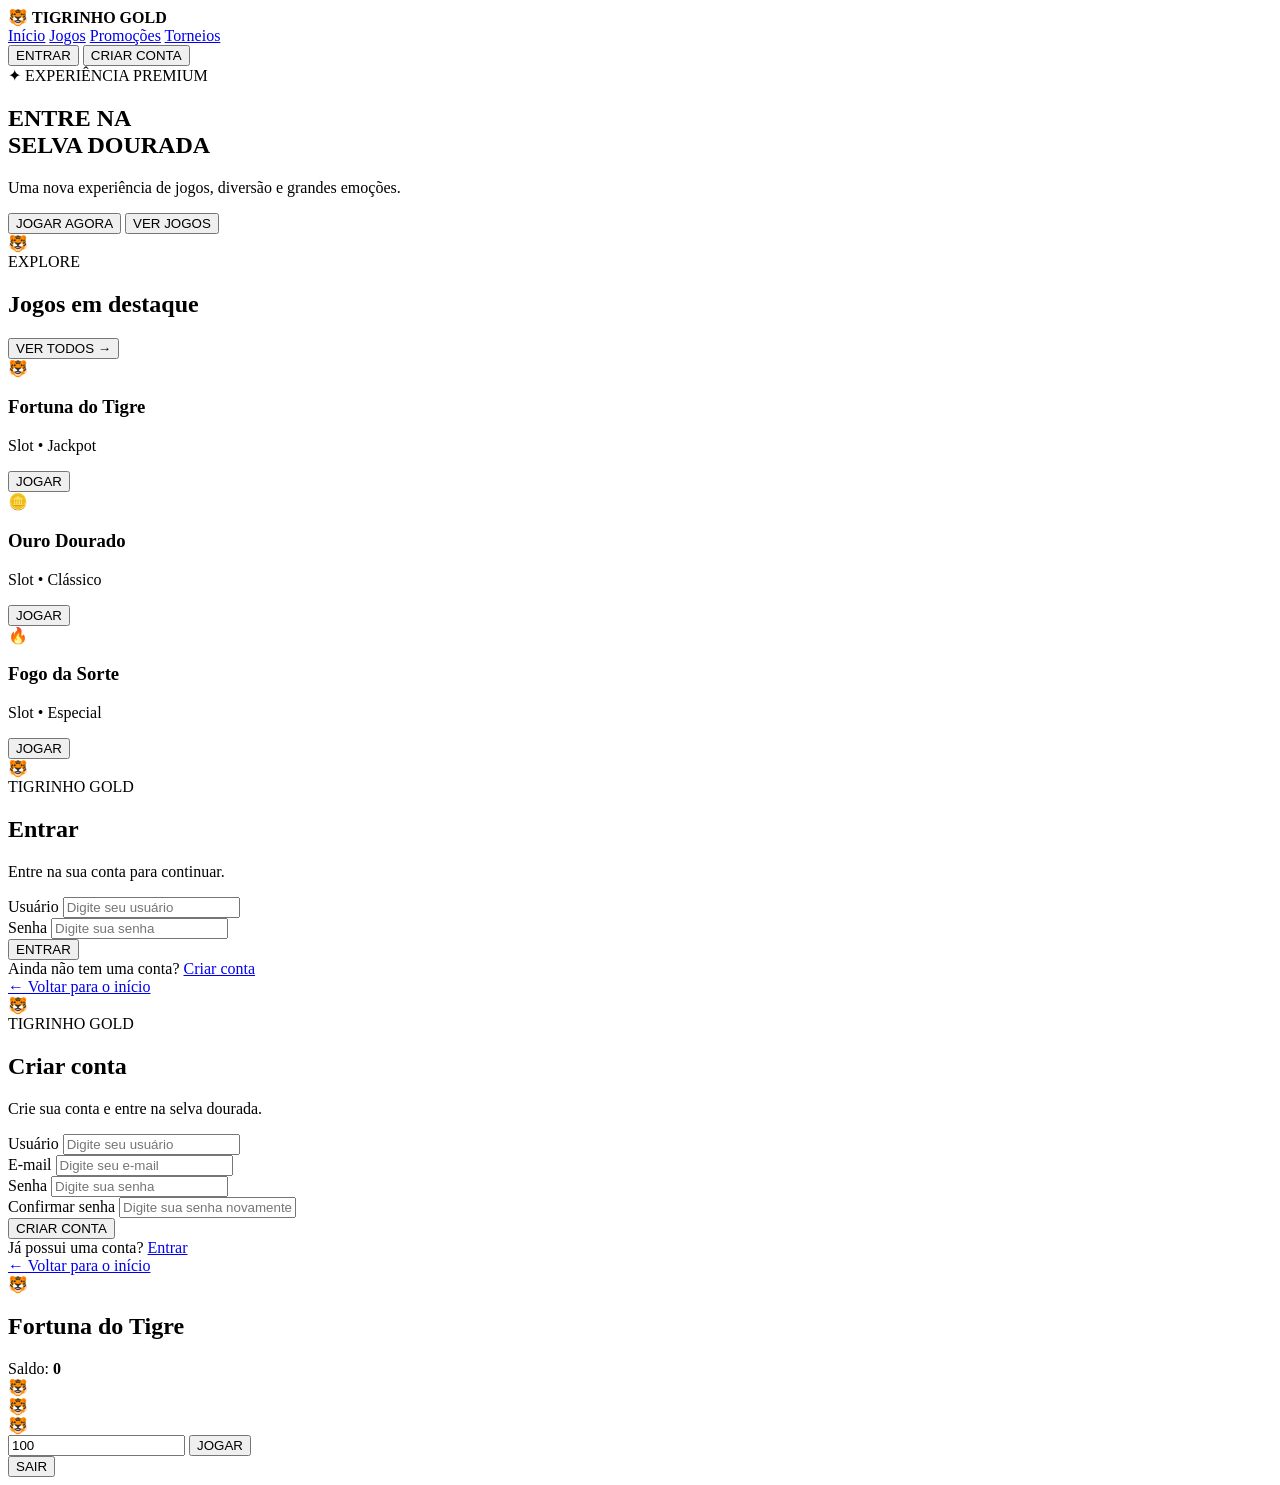
==== frontend/index.html @ 96196594 "Primeiro commit do GO-TIGRINHO" ====
<!DOCTYPE html>
<html lang="pt-BR">
<head>
    <meta charset="UTF-8">
    <meta name="viewport" content="width=device-width, initial-scale=1.0">

    <title>GO-TIGRINHO</title>

    <link rel="stylesheet" href="/assets/css/style.css">
</head>

<body>

<header id="main-header">

    <div class="logo">
        <span>🐯</span>
        <strong>TIGRINHO GOLD</strong>
    </div>

    <nav class="menu">
        <a href="#">Início</a>
        <a href="#">Jogos</a>
        <a href="#">Promoções</a>
        <a href="#">Torneios</a>
    </nav>

    <div class="account">
        <button class="btn-login">ENTRAR</button>
        <button class="btn-register">CRIAR CONTA</button>
    </div>

</header>


<main>

    <!-- ================= HOME ================= -->

    <div id="home-content">

        <section class="hero">

            <div class="hero-content">

                <div class="hero-badge">
                    ✦ EXPERIÊNCIA PREMIUM
                </div>

                <h1>
                    ENTRE NA<br>
                    <span>SELVA DOURADA</span>
                </h1>

                <p>
                    Uma nova experiência de jogos,
                    diversão e grandes emoções.
                </p>

                <div class="hero-buttons">
                    <button class="btn-primary">
                        JOGAR AGORA
                    </button>

                    <button class="btn-secondary">
                        VER JOGOS
                    </button>
                </div>

            </div>

            <div class="hero-tiger">
                🐯
            </div>

        </section>


        <section class="games-section">

            <div class="section-title">

                <div>
                    <span>EXPLORE</span>
                    <h2>Jogos em destaque</h2>
                </div>

                <button class="see-all">
                    VER TODOS →
                </button>

            </div>


            <div class="games-grid">

                <article class="game-card featured">

                    <div class="game-image tiger-game">
                        🐯
                    </div>

                    <div class="game-info">
                        <h3>Fortuna do Tigre</h3>
                        <p>Slot • Jackpot</p>

                        <button>JOGAR</button>
                    </div>

                </article>


                <article class="game-card">

                    <div class="game-image gold-game">
                        🪙
                    </div>

                    <div class="game-info">
                        <h3>Ouro Dourado</h3>
                        <p>Slot • Clássico</p>

                        <button>JOGAR</button>
                    </div>

                </article>


                <article class="game-card">

                    <div class="game-image fire-game">
                        🔥
                    </div>

                    <div class="game-info">
                        <h3>Fogo da Sorte</h3>
                        <p>Slot • Especial</p>

                        <button>JOGAR</button>
                    </div>

                </article>

            </div>

        </section>

    </div>


    <!-- ================= LOGIN ================= -->

    <section id="login-screen" class="auth-page">

        <div class="auth-card">

            <div class="auth-icon">🐯</div>

            <span class="auth-label">
                TIGRINHO GOLD
            </span>

            <h1>Entrar</h1>

            <p class="auth-description">
                Entre na sua conta para continuar.
            </p>


            <div class="form-group">

                <label for="login-username">
                    Usuário
                </label>

                <input
                    id="login-username"
                    type="text"
                    placeholder="Digite seu usuário"
                >

            </div>


            <div class="form-group">

                <label for="login-password">
                    Senha
                </label>

                <input
                    id="login-password"
                    type="password"
                    placeholder="Digite sua senha"
                >

            </div>


            <button
                id="login-submit"
                class="auth-submit"
            >
                ENTRAR
            </button>


            <div
                id="login-message"
                class="auth-message"
            ></div>


            <div class="auth-footer">

                Ainda não tem uma conta?

                <a href="#" id="go-register">
                    Criar conta
                </a>

            </div>


            <a
                href="#"
                class="back-home"
                id="back-home-login"
            >
                ← Voltar para o início
            </a>

        </div>

    </section>


    <!-- ================= CADASTRO ================= -->

    <section id="register-screen" class="auth-page">

        <div class="auth-card">

            <div class="auth-icon">🐯</div>

            <span class="auth-label">
                TIGRINHO GOLD
            </span>

            <h1>Criar conta</h1>

            <p class="auth-description">
                Crie sua conta e entre na selva dourada.
            </p>


            <div class="form-group">

                <label for="register-username">
                    Usuário
                </label>

                <input
                    id="register-username"
                    type="text"
                    placeholder="Digite seu usuário"
                >

            </div>


            <div class="form-group">

                <label for="register-email">
                    E-mail
                </label>

                <input
                    id="register-email"
                    type="email"
                    placeholder="Digite seu e-mail"
                >

            </div>


            <div class="form-group">

                <label for="register-password">
                    Senha
                </label>

                <input
                    id="register-password"
                    type="password"
                    placeholder="Digite sua senha"
                >

            </div>


            <div class="form-group">

                <label for="register-password-confirm">
                    Confirmar senha
                </label>

                <input
                    id="register-password-confirm"
                    type="password"
                    placeholder="Digite sua senha novamente"
                >

            </div>


            <button
                id="register-submit"
                class="auth-submit"
            >
                CRIAR CONTA
            </button>


            <div
                id="register-message"
                class="auth-message"
            ></div>


            <div class="auth-footer">

                Já possui uma conta?

                <a href="#" id="go-login">
                    Entrar
                </a>

            </div>


            <a
                href="#"
                class="back-home"
                id="back-home-register"
            >
                ← Voltar para o início
            </a>

        </div>

    </section>


    <!-- ================= JOGO ================= -->

    <section id="game-screen" class="game-page">

        <div class="game-card-main">

            <div class="auth-icon">
                🐯
            </div>

            <h1>Fortuna do Tigre</h1>

            <div class="balance">
                Saldo:
                <strong id="balance">
                    0
                </strong>
            </div>


            <div class="slots">

                <div id="slot1" class="slot">
                    🐯
                </div>

                <div id="slot2" class="slot">
                    🐯
                </div>

                <div id="slot3" class="slot">
                    🐯
                </div>

            </div>


            <input
                id="bet"
                type="number"
                min="1"
                value="100"
                placeholder="Valor da aposta"
            >


            <button id="play-button">
                JOGAR
            </button>


            <div
                id="game-message"
                class="auth-message"
            ></div>


            <button
                id="logout-button"
                class="logout-button"
            >
                SAIR
            </button>

        </div>

    </section>

</main>


<script src="/assets/js/app.js"></script>

</body>
</html>
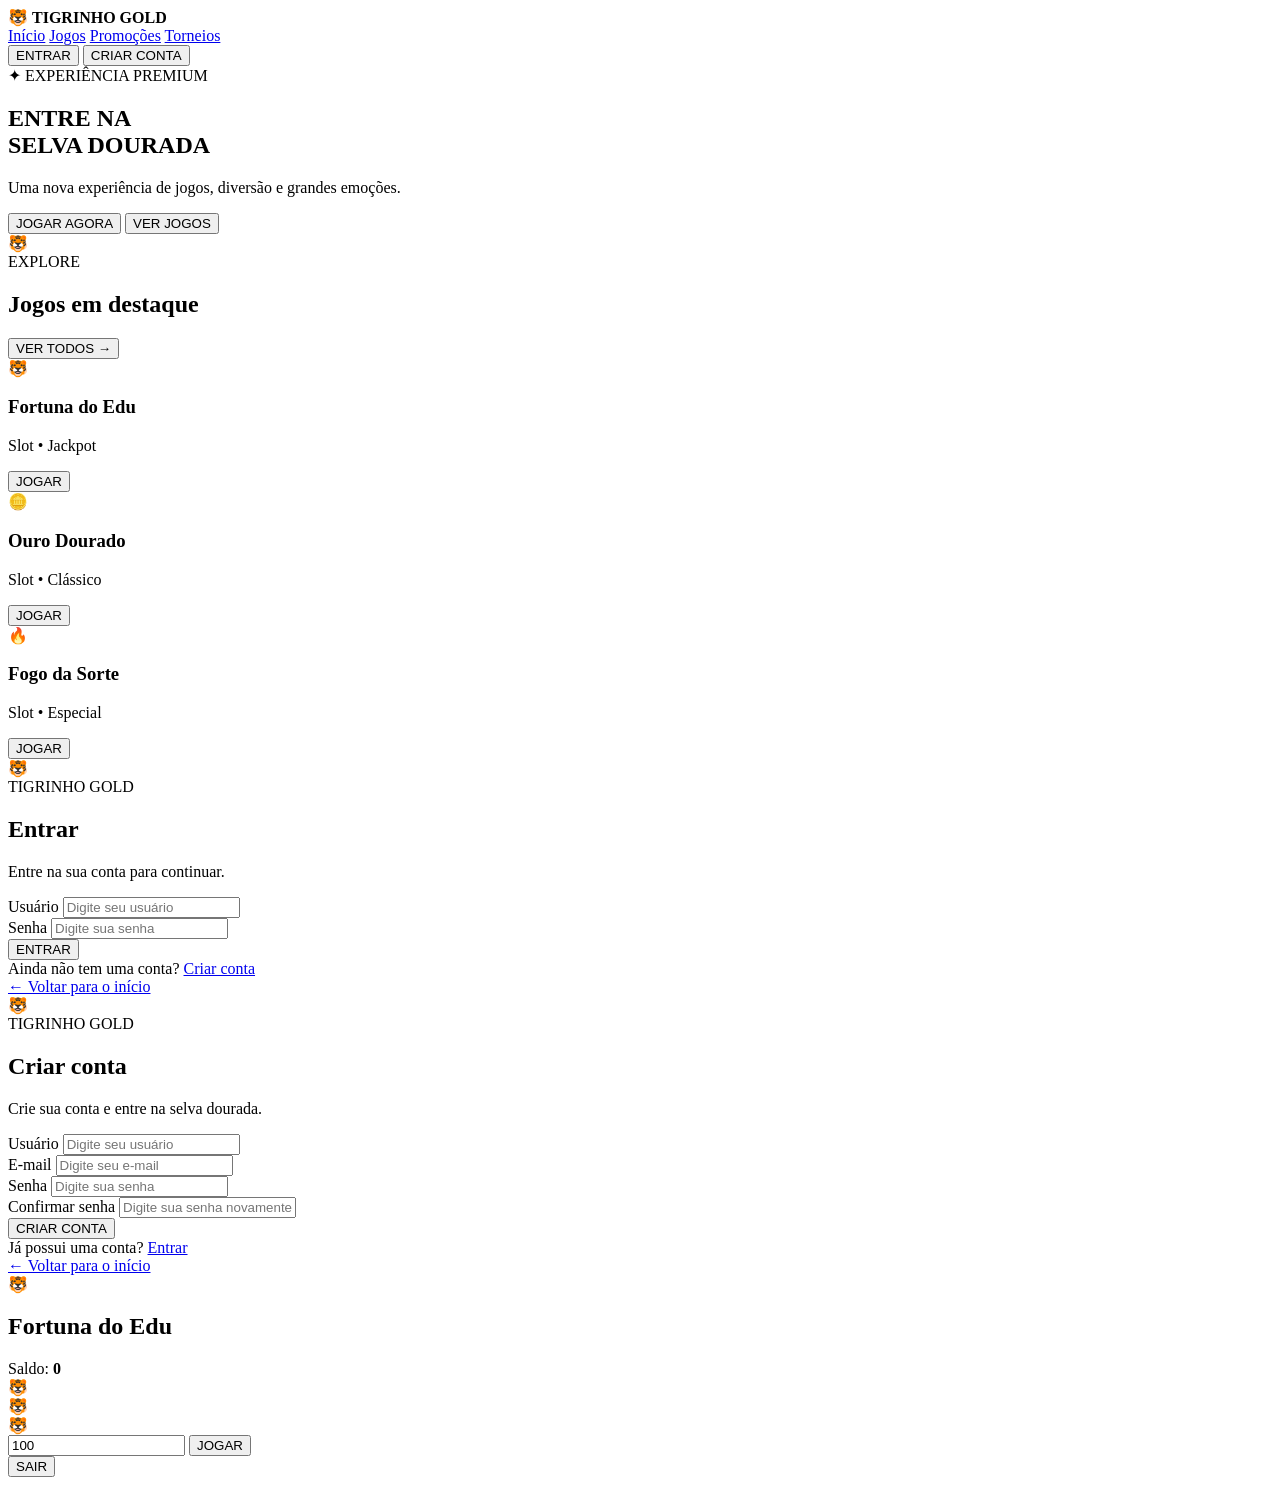
==== commit 9b19b909: "Altera nome do site" ====
--- a/frontend/index.html
+++ b/frontend/index.html
@@ -101,7 +101,7 @@
                     </div>
 
                     <div class="game-info">
-                        <h3>Fortuna do Tigre</h3>
+                        <h3>Fortuna do Edu</h3>
                         <p>Slot • Jackpot</p>
 
                         <button>JOGAR</button>
@@ -362,7 +362,7 @@
                 🐯
             </div>
 
-            <h1>Fortuna do Tigre</h1>
+            <h1>Fortuna do Edu</h1>
 
             <div class="balance">
                 Saldo:
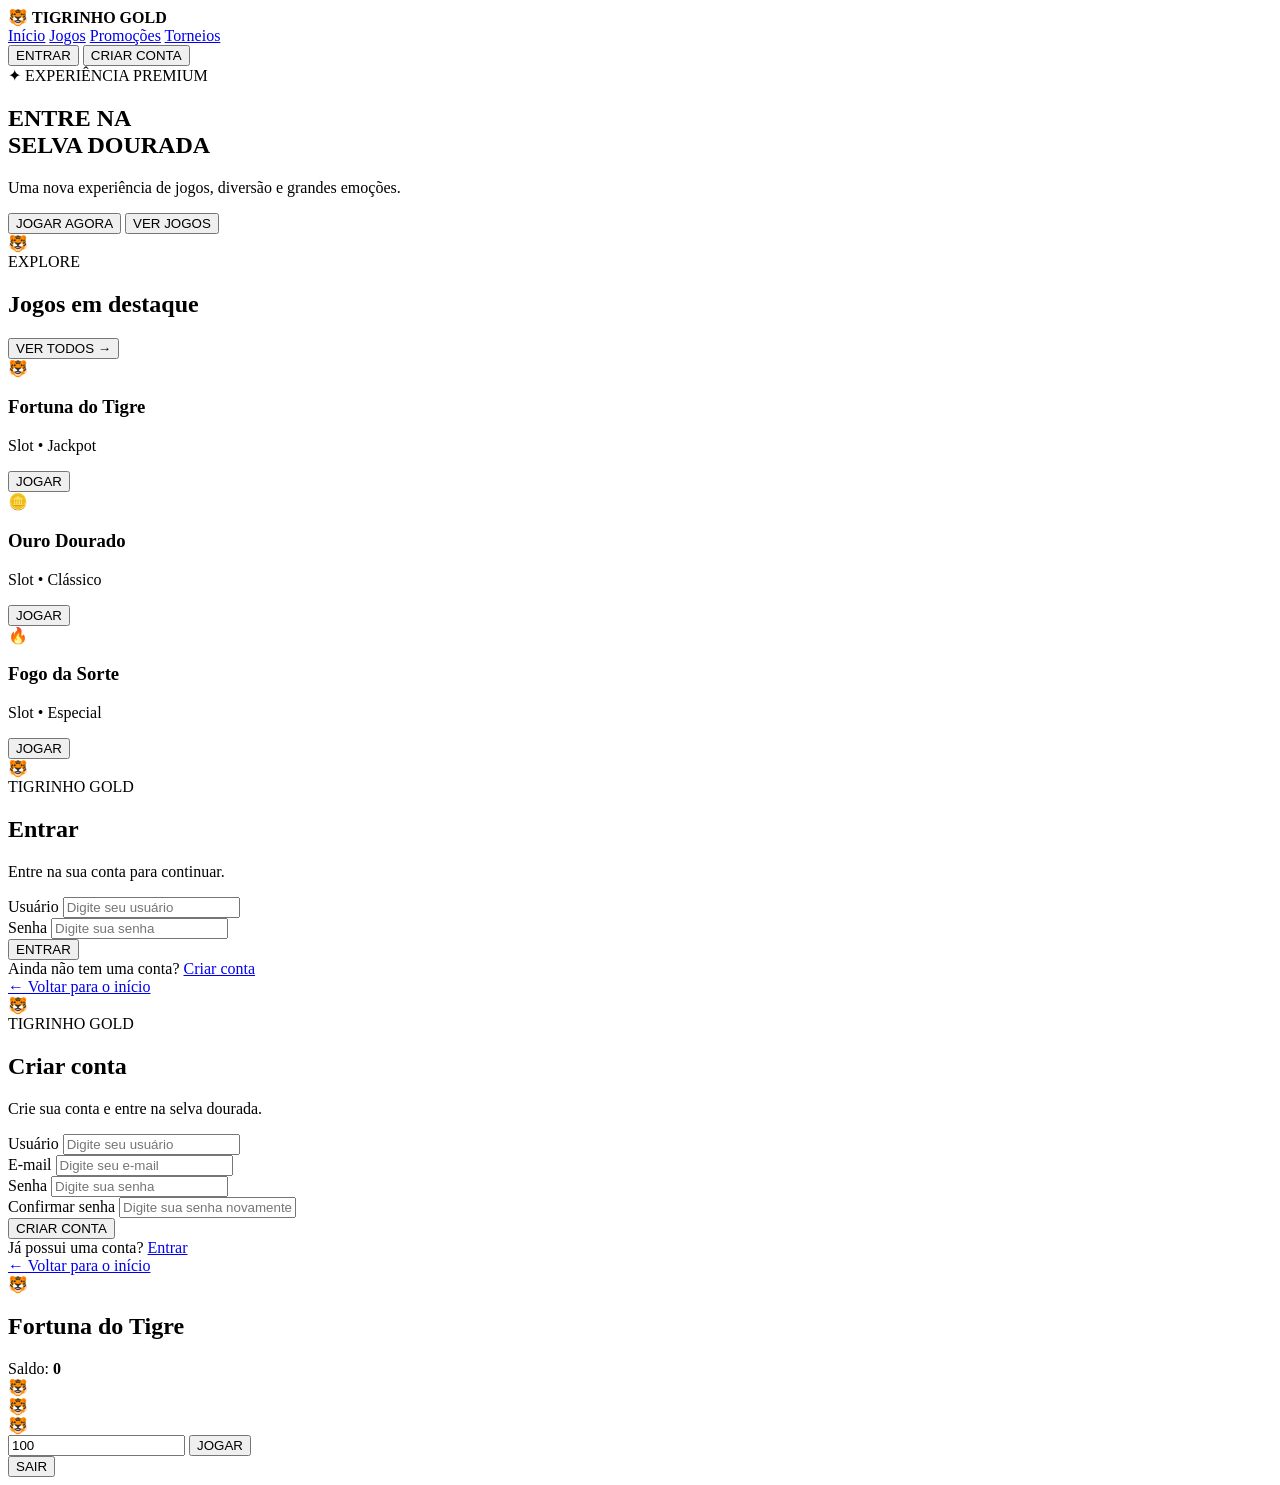
==== commit f46aeac5: "Altera nome do site" ====
--- a/frontend/index.html
+++ b/frontend/index.html
@@ -101,7 +101,7 @@
                     </div>
 
                     <div class="game-info">
-                        <h3>Fortuna do Edu</h3>
+                        <h3>Fortuna do Tigre</h3>
                         <p>Slot • Jackpot</p>
 
                         <button>JOGAR</button>
@@ -362,7 +362,7 @@
                 🐯
             </div>
 
-            <h1>Fortuna do Edu</h1>
+            <h1>Fortuna do Tigre</h1>
 
             <div class="balance">
                 Saldo:
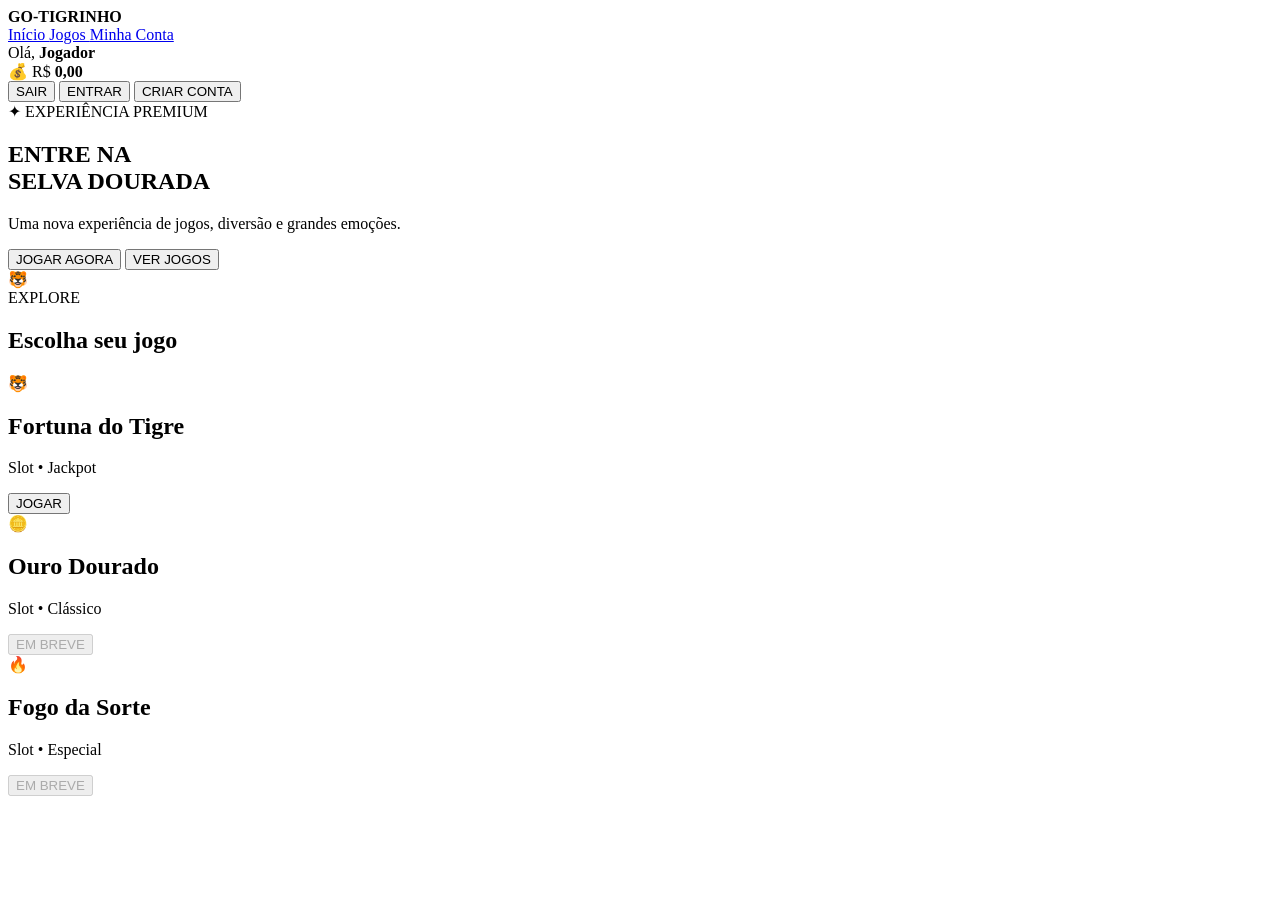
==== commit 8c232249: "Altera nome do site" ====
--- a/frontend/index.html
+++ b/frontend/index.html
@@ -1,429 +1,1054 @@
-<!DOCTYPE html>
+﻿<!DOCTYPE html>
 <html lang="pt-BR">
+
 <head>
     <meta charset="UTF-8">
-    <meta name="viewport" content="width=device-width, initial-scale=1.0">
+
+    <meta
+        name="viewport"
+        content="width=device-width, initial-scale=1.0"
+    >
 
     <title>GO-TIGRINHO</title>
 
-    <link rel="stylesheet" href="/assets/css/style.css">
+    <link
+        rel="stylesheet"
+        href="/assets/css/style.css"
+    >
+<style id="bet-selector-style">
+
+.bet-control {
+    position: relative;
+    display: inline-block;
+    width: auto;
+}
+
+.bet-button {
+    display: inline-flex !important;
+    align-items: center;
+    justify-content: center;
+    gap: 6px;
+    min-width: 100px;
+    height: 38px;
+    padding: 0 12px;
+    border: 1px solid rgba(255,255,255,0.18);
+    border-radius: 8px;
+    background: rgba(20,20,20,0.85);
+    color: #ffffff;
+    font-size: 14px;
+    font-weight: 700;
+    cursor: pointer;
+    box-sizing: border-box;
+}
+
+.bet-button:hover {
+    background: rgba(35,35,35,0.95);
+}
+
+.bet-arrow {
+    font-size: 9px;
+    opacity: 0.75;
+}
+
+.bet-options {
+    display: none !important;
+    position: absolute;
+    z-index: 99999;
+    top: calc(100% + 6px);
+    left: 0;
+    width: 230px;
+    max-height: 260px;
+    overflow-y: auto;
+    padding: 8px;
+    box-sizing: border-box;
+    border: 1px solid rgba(255,255,255,0.15);
+    border-radius: 10px;
+    background: #181818;
+    box-shadow: 0 10px 30px rgba(0,0,0,0.45);
+    grid-template-columns: repeat(4, 1fr);
+    gap: 5px;
+}
+
+.bet-options.show {
+    display: grid !important;
+}
+
+.bet-options button {
+    height: 32px;
+    padding: 0 4px;
+    border: 0;
+    border-radius: 6px;
+    background: #292929;
+    color: #ffffff;
+    font-size: 12px;
+    font-weight: 600;
+    cursor: pointer;
+}
+
+.bet-options button:hover {
+    background: #3b3b3b;
+}
+
+#bet {
+    display: none !important;
+}
+
+</style>
 </head>
 
 <body>
 
-<header id="main-header">
-
-    <div class="logo">
-        <span>🐯</span>
-        <strong>TIGRINHO GOLD</strong>
+<header class="header">
+
+    <div class="header-left">
+
+        <div class="logo">
+            <strong>
+                <span class="logo-go">GO-</span><span class="logo-tigrinho">TIGRINHO</span>
+            </strong>
+        </div>
+
+        <nav class="menu">
+
+            <a href="#" id="menu-home">
+                Início
+            </a>
+
+            <a href="#" id="menu-games">
+                Jogos
+            </a>
+
+            <a href="#" id="menu-account">
+                Minha Conta
+            </a>
+
+        </nav>
+
     </div>
 
-    <nav class="menu">
-        <a href="#">Início</a>
-        <a href="#">Jogos</a>
-        <a href="#">Promoções</a>
-        <a href="#">Torneios</a>
-    </nav>
 
     <div class="account">
-        <button class="btn-login">ENTRAR</button>
-        <button class="btn-register">CRIAR CONTA</button>
+
+        <div
+            id="logged-user"
+            class="logged-user"
+        >
+            Olá,
+            <strong id="header-username">
+                Jogador
+            </strong>
+        </div>
+
+
+        <div
+            id="header-balance"
+            class="header-balance"
+        >
+            💰 R$
+            <strong id="header-balance-value">
+                0,00
+            </strong>
+        </div>
+
+
+        <button
+            id="header-logout"
+            class="logout-button"
+        >
+            SAIR
+        </button>
+
+
+        <button
+            id="header-login"
+            class="btn-login"
+        >
+            ENTRAR
+        </button>
+
+
+        <button
+            id="header-register"
+            class="btn-register"
+        >
+            CRIAR CONTA
+        </button>
+
     </div>
 
 </header>
 
 
-<main>
-
-    <!-- ================= HOME ================= -->
-
-    <div id="home-content">
-
-        <section class="hero">
-
-            <div class="hero-content">
-
-                <div class="hero-badge">
-                    ✦ EXPERIÊNCIA PREMIUM
+<!-- =====================================================
+     HOME
+===================================================== -->
+
+<main id="page-home">
+
+    <section class="hero">
+
+        <div class="hero-content">
+
+            <div class="hero-badge">
+                ✦ EXPERIÊNCIA PREMIUM
+            </div>
+
+            <h1>
+                ENTRE NA<br>
+                <span>SELVA DOURADA</span>
+            </h1>
+
+            <p>
+                Uma nova experiência de jogos,
+                diversão e grandes emoções.
+            </p>
+
+            <div class="hero-buttons">
+
+                <button
+                    id="hero-play"
+                    class="btn-primary"
+                >
+                    JOGAR AGORA
+                </button>
+
+                <button
+                    id="hero-games"
+                    class="btn-secondary"
+                >
+                    VER JOGOS
+                </button>
+
+            </div>
+
+        </div>
+
+
+        <div class="hero-tiger">
+            🐯
+        </div>
+
+    </section>
+
+
+    <section class="games-section">
+
+        <div class="page-title">
+
+            <div>
+                <span>EXPLORE</span>
+
+                <h1>
+                    Escolha seu jogo
+                </h1>
+            </div>
+
+        </div>
+
+
+        <div class="games-grid">
+
+
+            <article class="game-card featured">
+
+                <div class="game-icon tiger-game">
+
+                    <div class="tiger-animated">
+                        🐯
+                    </div>
+
                 </div>
 
-                <h1>
-                    ENTRE NA<br>
-                    <span>SELVA DOURADA</span>
-                </h1>
+
+                <h2>
+                    Fortuna do Tigre
+                </h2>
 
                 <p>
-                    Uma nova experiência de jogos,
-                    diversão e grandes emoções.
+                    Slot • Jackpot
                 </p>
 
-                <div class="hero-buttons">
-                    <button class="btn-primary">
-                        JOGAR AGORA
-                    </button>
-
-                    <button class="btn-secondary">
-                        VER JOGOS
-                    </button>
+                <button id="game-tiger">
+                    JOGAR
+                </button>
+
+            </article>
+
+
+            <article class="game-card">
+
+                <div class="game-icon gold-game">
+                    🪙
                 </div>
 
+                <h2>
+                    Ouro Dourado
+                </h2>
+
+                <p>
+                    Slot • Clássico
+                </p>
+
+                <button disabled>
+                    EM BREVE
+                </button>
+
+            </article>
+
+
+            <article class="game-card">
+
+                <div class="game-icon fire-game">
+                    🔥
+                </div>
+
+                <h2>
+                    Fogo da Sorte
+                </h2>
+
+                <p>
+                    Slot • Especial
+                </p>
+
+                <button disabled>
+                    EM BREVE
+                </button>
+
+            </article>
+
+        </div>
+
+    </section>
+
+</main>
+
+
+<!-- =====================================================
+     LOGIN
+===================================================== -->
+
+<section id="page-login" style="display:none;">
+
+    <div class="auth-box">
+
+        <div class="auth-icon">
+            🐯
+        </div>
+
+        <span class="auth-label">
+            <span class="logo-go">GO-</span><span class="logo-tigrinho">TIGRINHO</span>
+        </span>
+
+        <h1>
+            Entrar
+        </h1>
+
+        <p class="auth-description">
+            Entre na sua conta para continuar.
+        </p>
+
+
+        <div class="form-group login-field">
+
+            <label for="login-username">
+                Usuário
+            </label>
+
+            <input
+                id="login-username"
+                type="text"
+                placeholder="Digite seu usuário"
+            >
+
+        </div>
+
+
+        <div class="form-group login-field">
+
+            <label for="login-password">
+                Senha
+            </label>
+
+            <input
+                id="login-password"
+                type="password"
+                placeholder="Digite sua senha"
+            >
+
+        </div>
+
+
+        <button
+            id="login-submit"
+            class="auth-submit"
+        >
+            ENTRAR
+        </button>
+
+
+        <a
+            href="#"
+            id="forgot-password-link"
+            class="forgot-password-link"
+        >
+            Esqueci minha senha
+        </a>
+
+
+        <div
+            id="login-message"
+            class="auth-message"
+        ></div>
+
+
+        <div class="auth-footer">
+
+            Ainda não tem uma conta?
+
+            <a
+                href="#"
+                id="go-register"
+            >
+                Criar conta
+            </a>
+
+        </div>
+
+
+        <a
+            href="#"
+            class="back-home"
+            id="back-home-login"
+        >
+            ← Voltar para o início
+        </a>
+
+
+        <!-- RECUPERAÇÃO -->
+
+<div
+    id="forgot-password-view"
+    class="forgot-password-view"
+    style="display:none;"
+>
+
+<div class="forgot-icon">
+    🔐
+</div>
+
+<h2>
+    Recuperar senha
+</h2>
+
+<p>
+    Digite o e-mail cadastrado
+    na sua conta.
+</p>
+
+
+<div class="form-group">
+
+    <label for="forgot-email">
+        E-mail da conta
+    </label>
+
+    <input
+        id="forgot-email"
+        type="email"
+        placeholder="Digite seu e-mail"
+    >
+
+</div>
+
+
+<button
+    id="send-reset-code"
+    class="auth-submit"
+>
+    ENVIAR CÓDIGO
+</button>
+
+
+<!-- ÁREA DO CÓDIGO -->
+
+<div
+    id="reset-code-area"
+    style="display:none;"
+>
+
+    <div class="form-group">
+
+        <label for="reset-code">
+            Código recebido
+        </label>
+
+        <input
+            id="reset-code"
+            type="text"
+            inputmode="numeric"
+            maxlength="6"
+            placeholder="Digite o código recebido"
+        >
+
+    </div>
+
+
+    <button
+        id="confirm-reset-code"
+        class="auth-submit"
+    >
+        CONFIRMAR CÓDIGO
+    </button>
+
+
+    <!-- NOVA SENHA
+         FICA ESCONDIDA ATÉ O CÓDIGO SER CONFIRMADO -->
+
+    <div
+        id="new-password-area"
+        style="display:none;"
+    >
+
+        <div class="form-group">
+
+            <label for="new-password">
+                Nova senha
+            </label>
+
+            <input
+                id="new-password"
+                type="password"
+                placeholder="Digite a nova senha"
+            >
+
+        </div>
+
+
+        <div class="form-group">
+
+            <label for="new-password-confirm">
+                Confirmar nova senha
+            </label>
+
+            <input
+                id="new-password-confirm"
+                type="password"
+                placeholder="Digite novamente"
+            >
+
+        </div>
+
+
+        <button
+            id="reset-password-submit"
+            class="auth-submit"
+        >
+            ALTERAR SENHA
+        </button>
+
+    </div>
+
+</div>
+
+
+<div
+    id="forgot-message"
+    class="auth-message"
+></div>
+
+
+<a
+    href="#"
+    id="back-to-login"
+    class="back-home"
+>
+    ← Voltar para entrar
+</a>
+
+</div>
+
+
+
+    </div>
+
+</section>
+
+
+<!-- =====================================================
+     CADASTRO
+===================================================== -->
+
+<section id="page-register" style="display:none;">
+
+    <div class="auth-box">
+
+        <div class="auth-icon">
+            🐯
+        </div>
+
+        <span class="auth-label">
+            <span class="logo-go">GO-</span><span class="logo-tigrinho">TIGRINHO</span>
+        </span>
+
+        <h1>
+            Criar conta
+        </h1>
+
+        <p class="auth-description">
+            Crie sua conta e entre na selva dourada.
+        </p>
+
+
+        <div class="form-group">
+
+            <label for="register-username">
+                Usuário
+            </label>
+
+            <input
+                id="register-username"
+                type="text"
+                placeholder="Digite seu usuário"
+            >
+
+        </div>
+
+
+        <div class="form-group">
+
+            <label for="register-email">
+                E-mail
+            </label>
+
+            <input
+                id="register-email"
+                type="email"
+                placeholder="Digite seu e-mail"
+            >
+
+        </div>
+
+
+        <div class="form-group">
+
+            <label for="register-password">
+                Senha
+            </label>
+
+            <input
+                id="register-password"
+                type="password"
+                placeholder="Digite sua senha"
+            >
+
+        </div>
+
+
+        <div class="form-group">
+
+            <label for="register-password-confirm">
+                Confirmar senha
+            </label>
+
+            <input
+                id="register-password-confirm"
+                type="password"
+                placeholder="Digite sua senha novamente"
+            >
+
+        </div>
+
+
+        <button
+            id="register-submit"
+            class="auth-submit"
+        >
+            CRIAR CONTA
+        </button>
+
+
+        <div
+            id="register-message"
+            class="auth-message"
+        ></div>
+
+
+        <div class="auth-footer">
+
+            Já possui uma conta?
+
+            <a
+                href="#"
+                id="go-login"
+            >
+                Entrar
+            </a>
+
+        </div>
+
+
+        <a
+            href="#"
+            class="back-home"
+            id="back-home-register"
+        >
+            ← Voltar para o início
+        </a>
+
+    </div>
+
+</section>
+
+
+<!-- =====================================================
+     JOGOS
+===================================================== -->
+
+<section id="page-games" style="display:none;">
+
+    <div class="page-title">
+
+        <span>
+            🎮 CENTRAL DE JOGOS
+        </span>
+
+        <h1>
+            Escolha seu jogo
+        </h1>
+
+        <p>
+            Sua conta está conectada.
+            Escolha uma experiência para começar.
+        </p>
+
+    </div>
+
+
+    <div class="games-grid">
+
+        <article class="game-card featured">
+
+            <div class="game-icon tiger-game">
+
+                <div class="tiger-animated">
+                    🐯
+                </div>
+
             </div>
 
-            <div class="hero-tiger">
+            <h2>
+                Fortuna do Tigre
+            </h2>
+
+            <p>
+                Slot • Jackpot
+            </p>
+
+            <button id="games-tiger">
+                JOGAR AGORA
+            </button>
+
+        </article>
+
+
+        <article class="game-card">
+
+            <div class="game-icon gold-game">
+                🪙
+            </div>
+
+            <h2>
+                Ouro Dourado
+            </h2>
+
+            <p>
+                Slot • Clássico
+            </p>
+
+            <button disabled>
+                EM BREVE
+            </button>
+
+        </article>
+
+
+        <article class="game-card">
+
+            <div class="game-icon fire-game">
+                🔥
+            </div>
+
+            <h2>
+                Fogo da Sorte
+            </h2>
+
+            <p>
+                Slot • Especial
+            </p>
+
+            <button disabled>
+                EM BREVE
+            </button>
+
+        </article>
+
+    </div>
+
+</section>
+
+
+<!-- =====================================================
+     CONTA
+===================================================== -->
+
+<section id="page-account" style="display:none;">
+
+    <div class="account-box">
+
+        <div class="auth-icon">
+            👤
+        </div>
+
+        <span class="auth-label">
+            MINHA CONTA
+        </span>
+
+        <h1 id="account-username">
+            Jogador
+        </h1>
+
+        <div class="account-balance">
+
+            <span>
+                SUA BANCA
+            </span>
+
+            <strong id="account-balance">
+                R$ 0,00
+            </strong>
+
+        </div>
+
+
+        <button
+            id="account-games"
+            class="auth-submit"
+        >
+            🎮 VER JOGOS
+        </button>
+
+    </div>
+
+</section>
+
+
+<!-- =====================================================
+     JOGO — DEMO VISUAL
+===================================================== -->
+
+<section id="page-game" style="display:none;">
+
+    <div class="game-container">
+
+        <div class="game-header">
+
+            <button
+                id="back-to-games"
+                class="back-game"
+            >
+                ←
+            </button>
+
+            <h1>
+                Fortuna do Tigre
+            </h1>
+
+        </div>
+
+
+        <div class="balance-box">
+
+            <span>
+                Saldo
+            </span>
+
+            <strong id="balance">
+                0,00
+            </strong>
+
+        </div>
+
+
+        <div class="slots">
+
+            <div
+                id="slot1"
+                class="slot"
+            >
                 🐯
             </div>
 
-        </section>
-
-
-        <section class="games-section">
-
-            <div class="section-title">
-
-                <div>
-                    <span>EXPLORE</span>
-                    <h2>Jogos em destaque</h2>
-                </div>
-
-                <button class="see-all">
-                    VER TODOS →
-                </button>
-
-            </div>
-
-
-            <div class="games-grid">
-
-                <article class="game-card featured">
-
-                    <div class="game-image tiger-game">
-                        🐯
-                    </div>
-
-                    <div class="game-info">
-                        <h3>Fortuna do Tigre</h3>
-                        <p>Slot • Jackpot</p>
-
-                        <button>JOGAR</button>
-                    </div>
-
-                </article>
-
-
-                <article class="game-card">
-
-                    <div class="game-image gold-game">
-                        🪙
-                    </div>
-
-                    <div class="game-info">
-                        <h3>Ouro Dourado</h3>
-                        <p>Slot • Clássico</p>
-
-                        <button>JOGAR</button>
-                    </div>
-
-                </article>
-
-
-                <article class="game-card">
-
-                    <div class="game-image fire-game">
-                        🔥
-                    </div>
-
-                    <div class="game-info">
-                        <h3>Fogo da Sorte</h3>
-                        <p>Slot • Especial</p>
-
-                        <button>JOGAR</button>
-                    </div>
-
-                </article>
-
-            </div>
-
-        </section>
-
-    </div>
-
-
-    <!-- ================= LOGIN ================= -->
-
-    <section id="login-screen" class="auth-page">
-
-        <div class="auth-card">
-
-            <div class="auth-icon">🐯</div>
-
-            <span class="auth-label">
-                TIGRINHO GOLD
-            </span>
-
-            <h1>Entrar</h1>
-
-            <p class="auth-description">
-                Entre na sua conta para continuar.
-            </p>
-
-
-            <div class="form-group">
-
-                <label for="login-username">
-                    Usuário
-                </label>
-
-                <input
-                    id="login-username"
-                    type="text"
-                    placeholder="Digite seu usuário"
-                >
-
-            </div>
-
-
-            <div class="form-group">
-
-                <label for="login-password">
-                    Senha
-                </label>
-
-                <input
-                    id="login-password"
-                    type="password"
-                    placeholder="Digite sua senha"
-                >
-
-            </div>
-
-
-            <button
-                id="login-submit"
-                class="auth-submit"
-            >
-                ENTRAR
-            </button>
-
-
             <div
-                id="login-message"
-                class="auth-message"
-            ></div>
-
-
-            <div class="auth-footer">
-
-                Ainda não tem uma conta?
-
-                <a href="#" id="go-register">
-                    Criar conta
-                </a>
-
-            </div>
-
-
-            <a
-                href="#"
-                class="back-home"
-                id="back-home-login"
-            >
-                ← Voltar para o início
-            </a>
-
-        </div>
-
-    </section>
-
-
-    <!-- ================= CADASTRO ================= -->
-
-    <section id="register-screen" class="auth-page">
-
-        <div class="auth-card">
-
-            <div class="auth-icon">🐯</div>
-
-            <span class="auth-label">
-                TIGRINHO GOLD
-            </span>
-
-            <h1>Criar conta</h1>
-
-            <p class="auth-description">
-                Crie sua conta e entre na selva dourada.
-            </p>
-
-
-            <div class="form-group">
-
-                <label for="register-username">
-                    Usuário
-                </label>
-
-                <input
-                    id="register-username"
-                    type="text"
-                    placeholder="Digite seu usuário"
-                >
-
-            </div>
-
-
-            <div class="form-group">
-
-                <label for="register-email">
-                    E-mail
-                </label>
-
-                <input
-                    id="register-email"
-                    type="email"
-                    placeholder="Digite seu e-mail"
-                >
-
-            </div>
-
-
-            <div class="form-group">
-
-                <label for="register-password">
-                    Senha
-                </label>
-
-                <input
-                    id="register-password"
-                    type="password"
-                    placeholder="Digite sua senha"
-                >
-
-            </div>
-
-
-            <div class="form-group">
-
-                <label for="register-password-confirm">
-                    Confirmar senha
-                </label>
-
-                <input
-                    id="register-password-confirm"
-                    type="password"
-                    placeholder="Digite sua senha novamente"
-                >
-
-            </div>
-
-
-            <button
-                id="register-submit"
-                class="auth-submit"
-            >
-                CRIAR CONTA
-            </button>
-
-
-            <div
-                id="register-message"
-                class="auth-message"
-            ></div>
-
-
-            <div class="auth-footer">
-
-                Já possui uma conta?
-
-                <a href="#" id="go-login">
-                    Entrar
-                </a>
-
-            </div>
-
-
-            <a
-                href="#"
-                class="back-home"
-                id="back-home-register"
-            >
-                ← Voltar para o início
-            </a>
-
-        </div>
-
-    </section>
-
-
-    <!-- ================= JOGO ================= -->
-
-    <section id="game-screen" class="game-page">
-
-        <div class="game-card-main">
-
-            <div class="auth-icon">
+                id="slot2"
+                class="slot"
+            >
                 🐯
             </div>
 
-            <h1>Fortuna do Tigre</h1>
-
-            <div class="balance">
-                Saldo:
-                <strong id="balance">
-                    0
-                </strong>
+            <div
+                id="slot3"
+                class="slot"
+            >
+                🐯
             </div>
 
-
-            <div class="slots">
-
-                <div id="slot1" class="slot">
-                    🐯
-                </div>
-
-                <div id="slot2" class="slot">
-                    🐯
-                </div>
-
-                <div id="slot3" class="slot">
-                    🐯
-                </div>
-
-            </div>
-
-
-            <input
-                id="bet"
-                type="number"
-                min="1"
-                value="100"
-                placeholder="Valor da aposta"
-            >
-
-
-            <button id="play-button">
+        </div>
+
+
+        <div class="bet-area">
+
+    <label for="bet">
+        Valor da aposta
+    </label>
+
+    <div class="bet-control">
+
+    <button
+        type="button"
+        id="bet-button"
+        class="bet-button"
+    >
+        <span id="bet-value">1,00</span>
+        <span class="bet-arrow">▼</span>
+    </button>
+
+    <div
+        id="bet-options"
+        class="bet-options"
+    >
+
+        <button type="button" data-bet="0.50">0,50</button>
+        <button type="button" data-bet="1">1,00</button>
+        <button type="button" data-bet="1.50">1,50</button>
+        <button type="button" data-bet="2">2,00</button>
+        <button type="button" data-bet="2.50">2,50</button>
+        <button type="button" data-bet="3">3,00</button>
+        <button type="button" data-bet="3.50">3,50</button>
+        <button type="button" data-bet="4">4,00</button>
+        <button type="button" data-bet="4.50">4,50</button>
+        <button type="button" data-bet="5">5,00</button>
+        <button type="button" data-bet="10">10,00</button>
+        <button type="button" data-bet="15">15,00</button>
+        <button type="button" data-bet="20">20,00</button>
+        <button type="button" data-bet="25">25,00</button>
+        <button type="button" data-bet="30">30,00</button>
+        <button type="button" data-bet="35">35,00</button>
+        <button type="button" data-bet="40">40,00</button>
+        <button type="button" data-bet="45">45,00</button>
+        <button type="button" data-bet="50">50,00</button>
+        <button type="button" data-bet="55">55,00</button>
+        <button type="button" data-bet="60">60,00</button>
+        <button type="button" data-bet="65">65,00</button>
+        <button type="button" data-bet="70">70,00</button>
+        <button type="button" data-bet="75">75,00</button>
+        <button type="button" data-bet="80">80,00</button>
+        <button type="button" data-bet="120">120,00</button>
+        <button type="button" data-bet="150">150,00</button>
+        <button type="button" data-bet="180">180,00</button>
+        <button type="button" data-bet="220">220,00</button>
+        <button type="button" data-bet="250">250,00</button>
+        <button type="button" data-bet="300">300,00</button>
+        <button type="button" data-bet="350">350,00</button>
+        <button type="button" data-bet="400">400,00</button>
+        <button type="button" data-bet="450">450,00</button>
+        <button type="button" data-bet="500">500,00</button>
+
+    </div>
+
+    <input
+        id="bet"
+        type="hidden"
+        value="1"
+    >
+
+</div>
+
+    <small>
+        
+    </small>
+
+</div>
+
+
+        <div class="game-controls">
+
+            <button
+                id="turbo-button"
+                title="Turbo"
+            >
+                ⚡
+            </button>
+
+
+            <button
+                id="play-button"
+            >
                 JOGAR
             </button>
 
 
-            <div
-                id="game-message"
-                class="auth-message"
-            ></div>
-
-
             <button
-                id="logout-button"
-                class="logout-button"
-            >
-                SAIR
-            </button>
-
-        </div>
-
-    </section>
-
-</main>
+                id="auto-play-button"
+                title="Rodadas automáticas"
+            >
+                🔄
+            </button>
+
+        </div>
+
+
+        <div
+            id="auto-options"
+            class="auto-options"
+        >
+
+            <button data-rounds="5">
+                5
+            </button>
+
+            <button data-rounds="10">
+                10
+            </button>
+
+            <button data-rounds="25">
+                25
+            </button>
+
+            <button data-rounds="50">
+                50
+            </button>
+
+            <button data-rounds="infinite">
+                ∞
+            </button>
+
+        </div>
+
+
+        <div
+            id="game-message"
+            class="game-message"
+        ></div>
+
+    </div>
+
+</section>
 
 
 <script src="/assets/js/app.js"></script>
 
 </body>
-</html>+</html>
+
+
+
